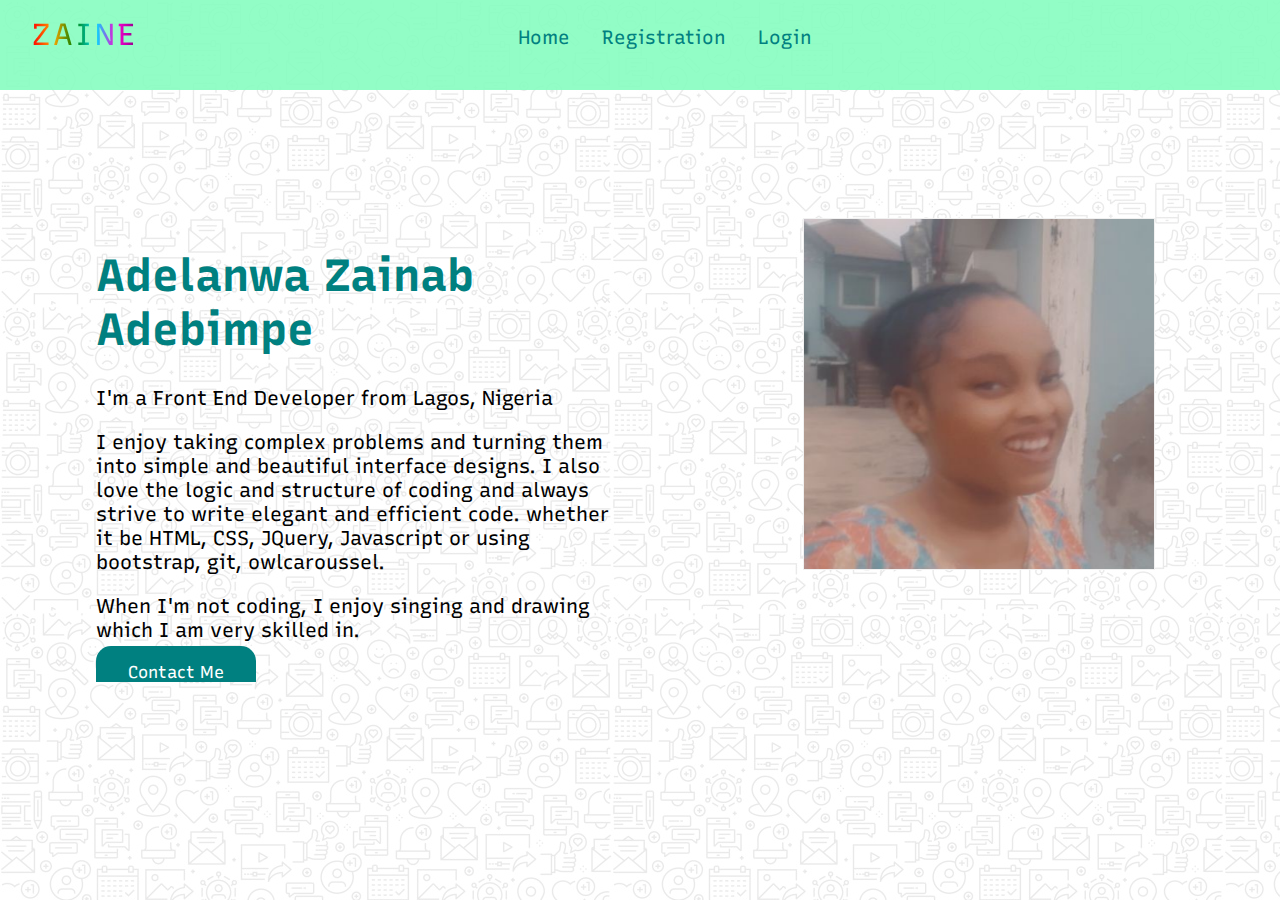
==== index.html @ dbdb07fa "changed website.html to index.html" ====
<!DOCTYPE html>
<html lang="en">
  <head>
    <meta charset="UTF-8" />
    <meta http-equiv="X-UA-Compatible" content="IE=edge" />
    <meta name="viewport" content="width=device-width, initial-scale=1.0" />
    <title>About Me</title>
    <link
      rel="stylesheet"
      href="https://cdnjs.cloudflare.com/ajax/libs/font-awesome/6.1.1/css/all.min.css"
      integrity="sha512-KfkfwYDsLkIlwQp6LFnl8zNdLGxu9YAA1QvwINks4PhcElQSvqcyVLLD9aMhXd13uQjoXtEKNosOWaZqXgel0g=="
      crossorigin="anonymous"
      referrerpolicy="no-referrer"
    />


    <link rel="stylesheet" href="./all css/website.css" />
  </head>
  <body>
    <nav class="nav">
      <div class="nav-menu flexbox">
        <div class="nav-brand">
          <a href="#" class="text-grey">Zaine</a>
        </div>

        <ul class="nav-items">
          <li class="nav-link"><a href="./website.html">Home</a></li>
          <li class="nav-link"><a href="./html files/registration.html">Registration</a></li>
          <li class="nav-link"><a href="./html files/login.html">Login</a></li>
        </ul>

        <div class="social">
          <a href="#"><i class="fa-brands fa-facebook-f"></i></a>
          <a href="#"><i class="fa-brands fa-instagram"></i></a>
          <a href="#"><i class="fa-brands fa-whatsapp"></i></a>
        </div>
      </div>
    </nav>

    <main class="main-side">
      <div class="main-content" style="width: 49%">
        <h1>Adelanwa Zainab Adebimpe</h1>
        <p>I'm a Front End Developer from Lagos, Nigeria</p>
        <p>
          I enjoy taking complex problems and turning them into simple and
          beautiful interface designs. I also love the logic and structure of
          coding and always strive to write elegant and efficient code. whether
          it be HTML, CSS, JQuery, Javascript or using bootstrap, git,
          owlcaroussel.
        </p>

        <p>
          When I'm not coding, I enjoy singing and drawing which I am very
          skilled in.
        </p>

       <a href="./html files/contact.html">Contact Me</a>
      </div>

      <div style="width: 35%" class="pic">
        <div class="flip-out">
          <div class="flip-out-inner">
            <div class="flip-out-front">
              <img
                src="./Images/20210808_174919.jpg"
                alt="Zaine"
                style="width: 350px; height: 350px"
              />
            </div>
            <div class="flip-out-back">
              <img
                src="./Images/Snapchat-410626152.jpg"
                alt="Zaine"
                style="width: 350px; height: 350px"
              />
            </div>
          </div>
        </div>
      </div>
    </main>

    <!-- <div id="wrapper" style="float: left">
      <div class="card">
        <div class="front"></div>
        <div class="back"></div>
      </div>
    </div>
    <p style="float: left; margin: 65px 0 0 10px">&larr; click me</p> -->

    <!-- <form id="form1">
      <div id="rotator">
        <img alt="" src="./Images/20210808_174919.jpg"/>
        <img alt="" src="./Images/Snapchat-410626152.jpg"/>
      </div>
    </form> -->

    <!----------------------Checking----------------------- -->

     <!-- <div style="width: 35%">
        <div class="flip-out" id="wrapper">
          <div class="flip-out-inner">
            <div class="flip-out-front">
              <img
                src="./Images/20210808_174919.jpg"
                alt="Zaine"
                style="width: 350px; height: 350px"
              />
            </div>
            <div class="flip-out-back">
              <img
                src="./Images/Snapchat-410626152.jpg"
                alt="Zaine"
                style="width: 350px; height: 350px"
              />
            </div>
          </div>
        </div>
      </div>
    

      <div class="coin"></div> -->
    <!----------------------Checking----------------------- -->

    <script src="./javascript file/website.js"></script>
  </body>
</html>
---- all css/website.css ----
@import url('https://fonts.googleapis.com/css2?family=Anton&family=Spline+Sans+Mono:wght@300;400;500&display=swap');
@import url('https://fonts.googleapis.com/css2?family=Recursive:wght@300;400;500;700&family=Spline+Sans+Mono:wght@300;400;500&display=swap');


html,
body {
    font-family: 'Recursive', sans-serif;
    margin: 0%;
    box-sizing: border-box;
    overflow-x: hidden;
    background: linear-gradient(rgb(255, 255, 255, 0.9), rgb(255, 255, 255, 0.9)), url("../Images/bacground4.jpg");
}

/*-------------------Global classes------------------------*/
a {
    text-decoration: none;
}

.flexbox{
    display: flex;
    flex-direction: row;
    flex-wrap: wrap;
}

/* .flexbox{
    display: flex;
} */

ul{
    list-style: none;
}

/*-------------------Global classes------------------------*/
.nav {
    background: white;
    padding: 0 2rem;
    height: 0rem;
    min-height: 10vh;
    overflow: hidden;
    transition: height 1s ease-in-out;
    background-color: rgba(134, 253, 192, 0.9);
}

.nav .nav-menu {
    justify-content: space-between;
}

.nav .nav-brand a {
    font-size: 1.9rem;
    padding: 1rem 0;
    display: block;
    letter-spacing: 0.2rem;
    -webkit-text-fill-color: transparent;
    background: linear-gradient(90deg, red, orange, green, #00ddff, #ff00d4, purple);
    -webkit-background-clip: text;
    text-transform: uppercase;
}

.nav .nav-items {
    display: flex;
    margin: 0;
}

.nav .nav-items .nav-link {
    padding: 1.6rem 1rem;
}

.nav .nav-items .nav-link a{
    color: white;
    font-size: 1.2rem;
}

.nav .nav-items .nav-link:hover {
    background-color: teal;
}

.nav .nav-items .nav-link:hover a {
    color: white !important;
}

.nav-link a {
    color: teal !important;
}

.nav .social {
    padding: 1.4rem 0;
}

.nav .social i {
    padding: 0 1rem;
    font-size: 1.4rem;
    color: teal;
}

.main-side{
    padding-top: 8rem;
    width: 85%;
    margin: auto;
    display: flex;
    justify-content: space-between;
    

}

.main-side h1{
    font-size: 45px;
    color: teal;
}

.main-side p{
    font-size: 20px;
}

.main-content a{
    padding: 1rem 2rem;
    border-radius: 15px;
    box-shadow: none;
    background-color: teal;
    border: rgb(8, 59, 59);
    
}

.main-content button:hover{
    border: 2px solid rgb(8, 59, 59);
}

.main-content a{
    color: white;
    font-size: 17px;
}

.main-content:hover a{
    color: teal;
}


/*--------------Picture-------------------------------*/
.flip-out {
    background-color: transparent;
    width: 350px;
    height: 350px;
    border: 1px solid #f1f1f1;
    perspective: 1000px;
}

.flip-out-inner {
    position: relative;
    width: 100%;
    height: 100%;
    transition: transform 4s;
    transform-style: preserve-3d;
    animation: animate 20s linear infinite;
    perspective: 800px;
}

@keyframes animate {
    0% {
        transform: rotateY(0deg);
    }

    100% {
        transform: rotateY(360deg);
    }
}

.flip-out-front,
.flip-out-back {
    position: absolute;
    width: 100%;
    height: 100%;
    -webkit-backface-visibility: hidden;
    backface-visibility: hidden;
}

.flip-out-front {
    background-color: #bbb;
    color: black;
}

.flip-out-back {
    background-color: #555;
    color: white;
    transform: rotateY(180deg);
}

/*------------x--------Picture----------x---------------*/

/*---------------------Contact Page-----------------------*/

.cover-head{
    height: 100vh;
    background: linear-gradient(90deg, rgb(19, 100, 252, 0.9), rgb(226, 51, 226, 0.9)),
    url("../Images/bacground4.jpg");
    background-size: cover;
    background-repeat: no-repeat;
    background-position: center;
    /* background: linear-gradient(90deg, rgb(19, 100, 252), rgb(226, 51, 226));    */
}

.container-cover{
    width: 70%;
    margin: 3% auto;
}

.cover{
    width: 100%;
    background-color: rgb(235, 232, 232);
    display: flex;
    border-radius: 20px;
    border: 1px solid rgb(18, 18, 219);
    box-shadow: 2px 2px 4px rgb(119, 118, 118);
}

.cover-text, .cover-style{
    width: 50%;
    height: 100%;
    padding: 1rem 3rem !important;

}

.cover-text h2{
    color: darkblue;
    font-size: 30px;
}

.cover-style i{
    font-size: 10rem;
    -webkit-text-fill-color: transparent;
    background: linear-gradient(180deg, #00ddff, #ff00d4, purple);
    -webkit-background-clip: text;
}

.cover-style{
    text-align: center;
    margin: auto 0;
    background-color: rgb(18, 18, 219);
}

input{
    padding: 0.9rem 0rem 0.9rem 2.5rem;
    margin-bottom: 0.5rem;
    border-radius: 20px;
    width: 75%;
}

textarea{
    padding: 0.5rem 1.2rem;
    margin-bottom: 0.5rem;
    border-radius: 20px;
    width: 75%;
}

.cover-text button{
    width: 75%;
    text-align: center;
    padding: 0.9rem 1rem;
    margin-bottom: 0.5rem;
    border-radius: 20px;
    background-color: rgb(18, 18, 219);
    color: white;
    border: none;
}
input, button, textarea{
    font-size: 14px;
    box-shadow: 4px 5px 8px #c7c5c5;
    border: none;
}

.hope{
    position: relative;
}

.hope i {
    position: absolute;
    color: grey;
    padding: 15px 0px 15px 15px;
}
/*-------------x--------Contact Page-----------x------------*/

/*----------------------Login page-----------------------*/


/*----------------------Login Page-----------------------*/

/*------------------Experiment-------------------------*/

/* #wrapper {
    perspective: 1000px;
    width: 100px;
    height: 150px;
}

#wrapper.flipped .card {
    transform: rotateY(180deg);
}

.card {
    width: 100%;
    height: 100%;
    position: relative;
    transition: transform 500ms;
    transform-style: preserve-3d;
}

.card .front,
.card .back {
    width: 100%;
    height: 100%;
    border-radius: 15px;
    position: absolute;
    top: 0;
    left: 0;
    backface-visibility: hidden;
}

.card .front {
    background-color: midnightblue;
    z-index: 1;
}

.card .back {
    background-color: firebrick;
    transform: rotateY(180deg);
} */
/*-------------x-------Experiment-------------x--------------*/


/*----------------Checking-------------------------*/



/* .coin{
    width: 200px;
    height: 200px;
    border-radius: 50%;
    background-color: red;
    animation: animate 10s linear infinite;
    perspective: 800px;
}

@keyframes animate{
    0%{
        transform: rotateY(0deg);
    }
    100%{
        transform: rotateY(360deg);
    }
} */
/*----------------Checking-------------------------*/

@media only screen and (max-width: 913px){
    .nav .nav-menu,
    .nav .nav-items, .cover, .main-side{
        flex-direction: column;
    }
  
    .main-content, .pic{
        width: 100% !important;
        margin-bottom: 3rem;
    }

    .flip-out, img{
        width: 100% !important;
    }

    .cover-style, .cover-text{
        padding: 0.8rem !important;
        width: 92.5%;
        border: none;
    }
    .cover-style{
        border-radius: 20px;
    }

}
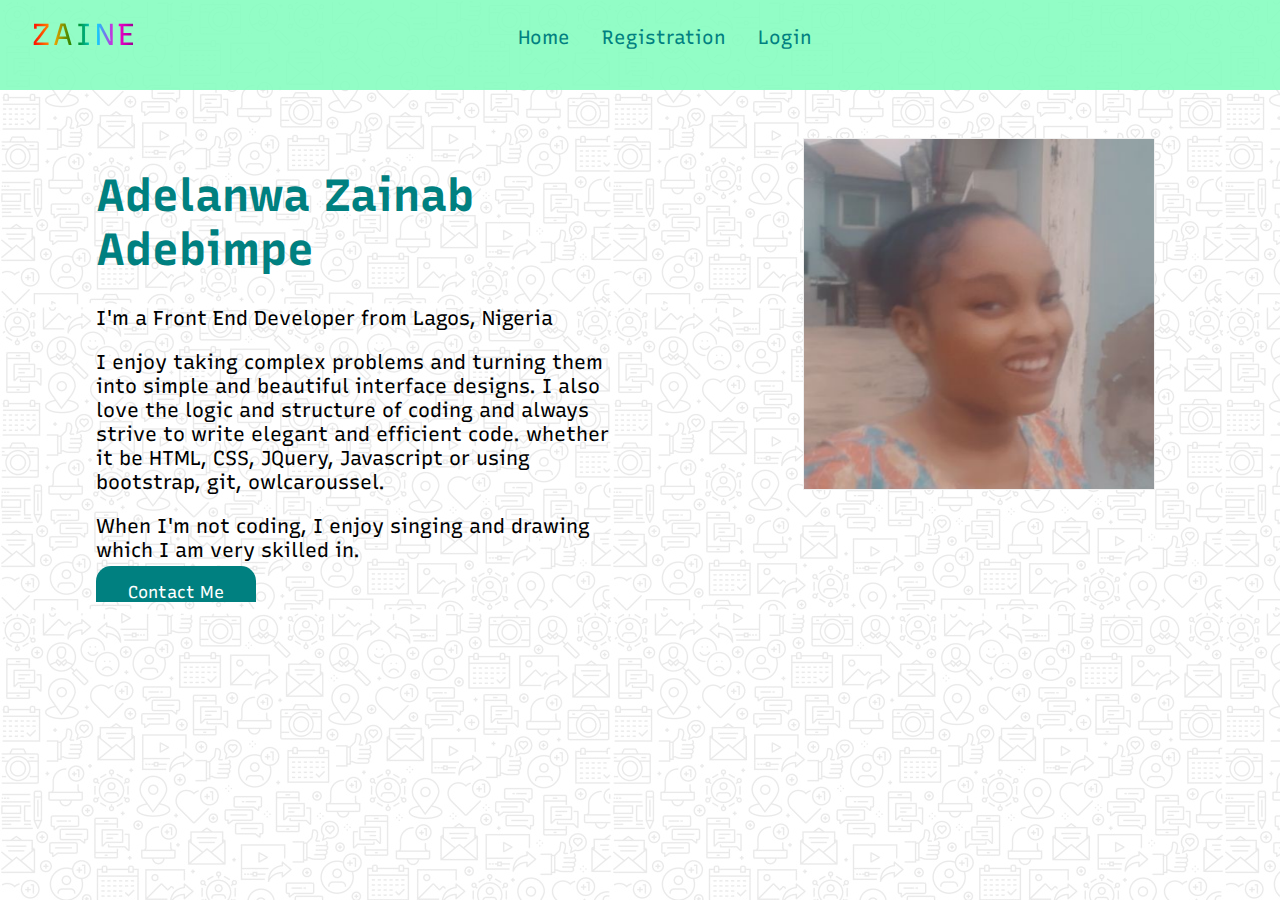
==== commit 62e684f5: "made some changes" ====
--- a/index.html
+++ b/index.html
@@ -20,11 +20,11 @@
     <nav class="nav">
       <div class="nav-menu flexbox">
         <div class="nav-brand">
-          <a href="#" class="text-grey">Zaine</a>
+          <a href="./index.html" class="text-grey">Zaine</a>
         </div>
 
         <ul class="nav-items">
-          <li class="nav-link"><a href="./website.html">Home</a></li>
+          <li class="nav-link"><a href="./index.html">Home</a></li>
           <li class="nav-link"><a href="./html files/registration.html">Registration</a></li>
           <li class="nav-link"><a href="./html files/login.html">Login</a></li>
         </ul>
--- a/all css/website.css
+++ b/all css/website.css
@@ -93,7 +93,7 @@
 }
 
 .main-side{
-    padding-top: 8rem;
+    padding-top: 3rem;
     width: 85%;
     margin: auto;
     display: flex;
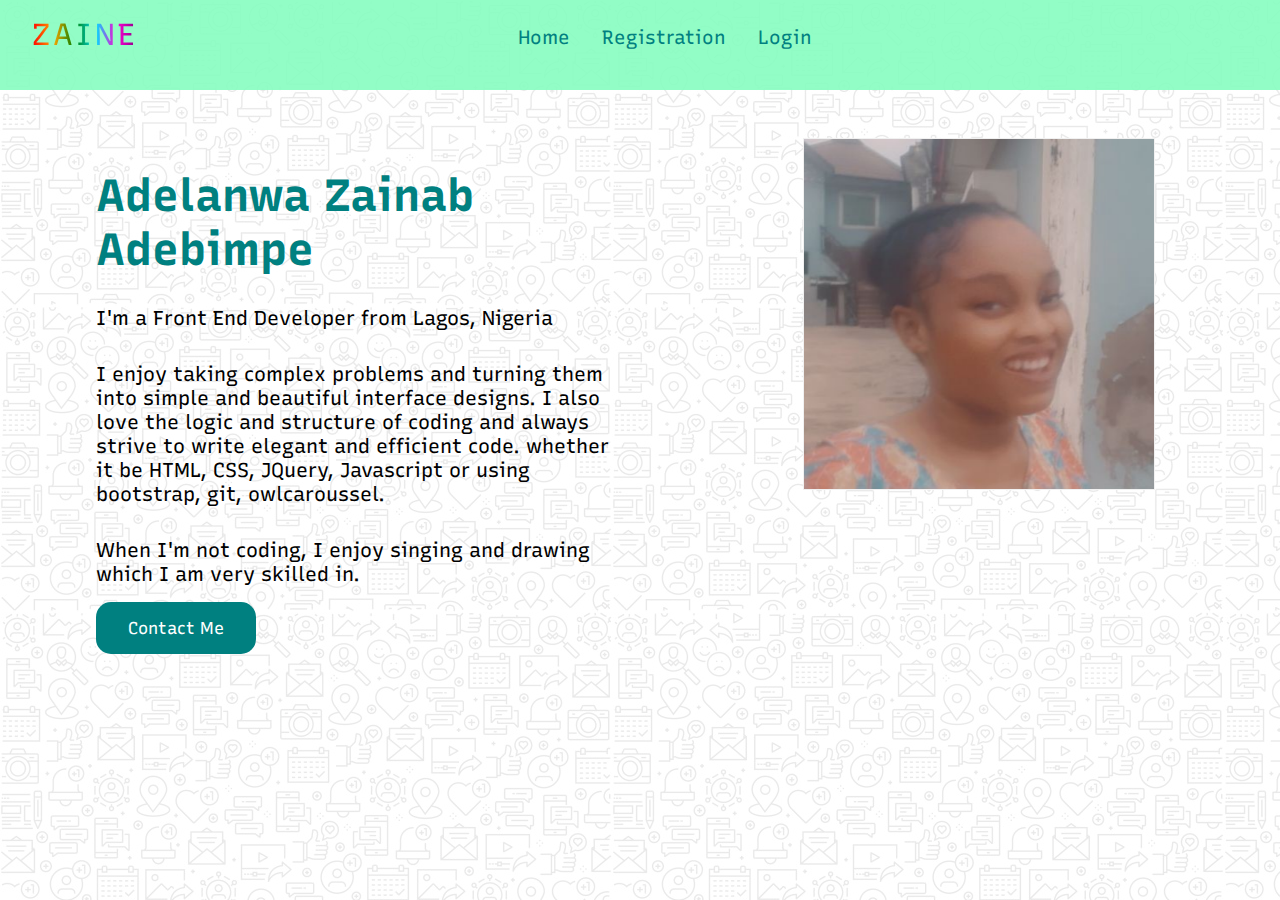
==== commit eccbbbdb: "made some changes" ====
--- a/index.html
+++ b/index.html
@@ -30,9 +30,9 @@
         </ul>
 
         <div class="social">
-          <a href="#"><i class="fa-brands fa-facebook-f"></i></a>
-          <a href="#"><i class="fa-brands fa-instagram"></i></a>
-          <a href="#"><i class="fa-brands fa-whatsapp"></i></a>
+          <a href="https://www.facebook.com/adelanwa.zainab.9"><i class="fa-brands fa-facebook-f"></i></a>
+          <a href="https://www.instagram.com/quinzee_5/"><i class="fa-brands fa-instagram"></i></a>
+          <a href="https://wa.me/qr/JD2BH5GAGKZIC1"><i class="fa-brands fa-whatsapp"></i></a>
         </div>
       </div>
     </nav>
--- a/all css/website.css
+++ b/all css/website.css
@@ -7,7 +7,6 @@
     font-family: 'Recursive', sans-serif;
     margin: 0%;
     box-sizing: border-box;
-    overflow-x: hidden;
     background: linear-gradient(rgb(255, 255, 255, 0.9), rgb(255, 255, 255, 0.9)), url("../Images/bacground4.jpg");
 }
 
@@ -93,7 +92,7 @@
 }
 
 .main-side{
-    padding-top: 3rem;
+    padding: 3rem 0;
     width: 85%;
     margin: auto;
     display: flex;
@@ -109,6 +108,7 @@
 
 .main-side p{
     font-size: 20px;
+    margin-bottom: 2rem;
 }
 
 .main-content a{
@@ -117,20 +117,15 @@
     box-shadow: none;
     background-color: teal;
     border: rgb(8, 59, 59);
-    
-}
-
-.main-content button:hover{
-    border: 2px solid rgb(8, 59, 59);
-}
-
-.main-content a{
     color: white;
     font-size: 17px;
-}
-
-.main-content:hover a{
+    
+}
+
+.main-content a:hover{
     color: teal;
+    border: 2px solid rgb(8, 59, 59);
+    background-color: white;
 }
 
 
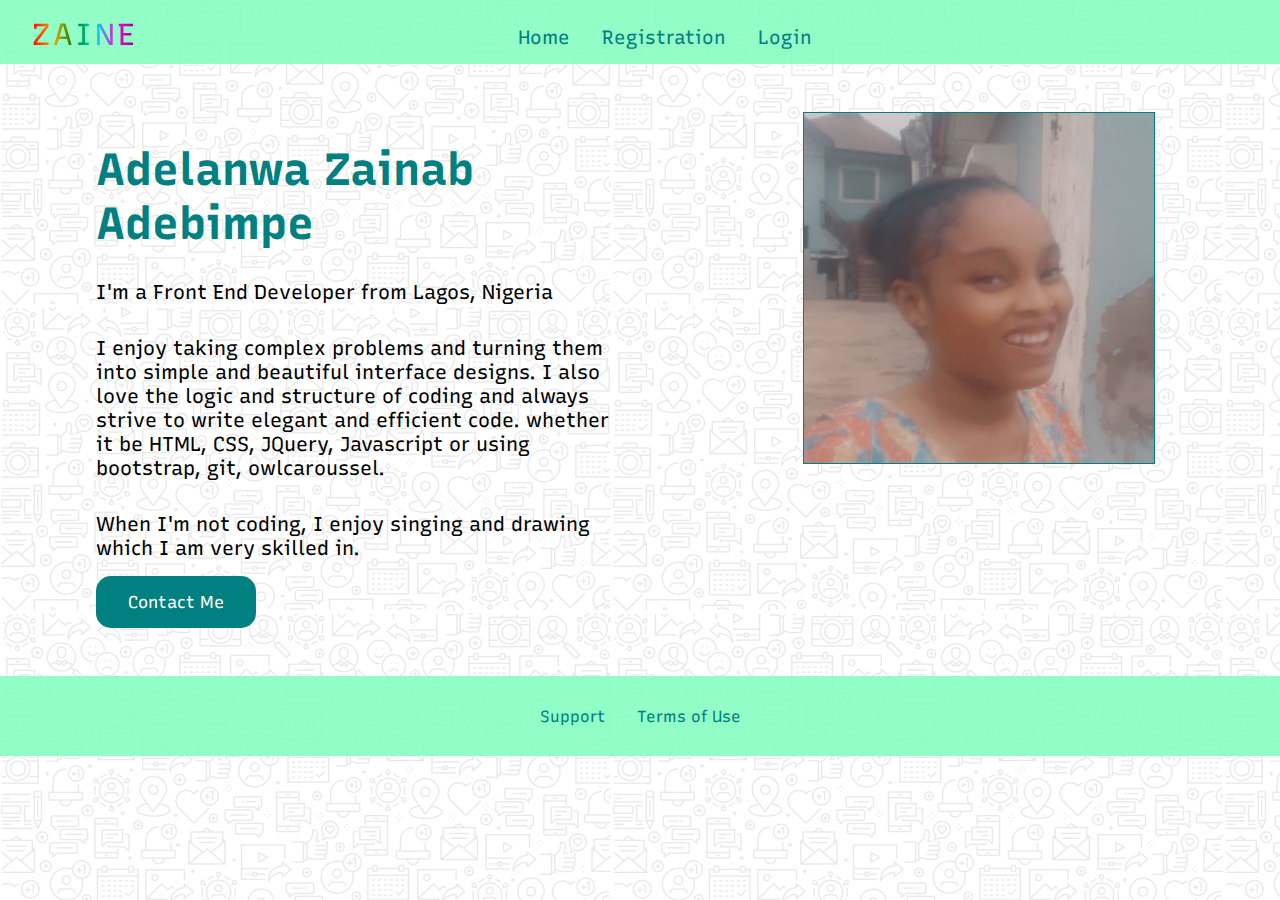
==== commit 9f686e65: "fixed all" ====
--- a/index.html
+++ b/index.html
@@ -13,7 +13,6 @@
       referrerpolicy="no-referrer"
     />
 
-
     <link rel="stylesheet" href="./all css/website.css" />
   </head>
   <body>
@@ -25,14 +24,28 @@
 
         <ul class="nav-items">
           <li class="nav-link"><a href="./index.html">Home</a></li>
-          <li class="nav-link"><a href="./html files/registration.html">Registration</a></li>
+          <li class="nav-link">
+            <a href="./html files/registration.html">Registration</a>
+          </li>
           <li class="nav-link"><a href="./html files/login.html">Login</a></li>
         </ul>
 
         <div class="social">
-          <a href="https://www.facebook.com/adelanwa.zainab.9"><i class="fa-brands fa-facebook-f"></i></a>
-          <a href="https://www.instagram.com/quinzee_5/"><i class="fa-brands fa-instagram"></i></a>
-          <a href="https://wa.me/qr/JD2BH5GAGKZIC1"><i class="fa-brands fa-whatsapp"></i></a>
+          <a href="https://www.facebook.com/adelanwa.zainab.9"
+            ><i class="fa-brands fa-facebook-f"></i
+          ></a>
+          <a href="https://www.instagram.com/quinzee_5/"
+            ><i class="fa-brands fa-instagram"></i
+          ></a>
+          <a href="https://wa.me/qr/JD2BH5GAGKZIC1"
+            ><i class="fa-brands fa-whatsapp"></i
+          ></a>
+        </div>
+      </div>
+
+      <div class="toggle-collapse">
+        <div class="toggle-icons">
+          <i class="fa-solid fa-bars"></i>
         </div>
       </div>
     </nav>
@@ -54,7 +67,7 @@
           skilled in.
         </p>
 
-       <a href="./html files/contact.html">Contact Me</a>
+        <a href="./html files/contact.html">Contact Me</a>
       </div>
 
       <div style="width: 35%" class="pic">
@@ -79,6 +92,13 @@
       </div>
     </main>
 
+   <footer>
+      <div class="support">
+        <a>Support</a>
+        <a>Terms of Use</a>
+      </div>
+    </footer>
+
     <!-- <div id="wrapper" style="float: left">
       <div class="card">
         <div class="front"></div>
@@ -96,7 +116,7 @@
 
     <!----------------------Checking----------------------- -->
 
-     <!-- <div style="width: 35%">
+    <!-- <div style="width: 35%">
         <div class="flip-out" id="wrapper">
           <div class="flip-out-inner">
             <div class="flip-out-front">
@@ -121,6 +141,8 @@
       <div class="coin"></div> -->
     <!----------------------Checking----------------------- -->
 
+    <script src="./javascript file/Jquery3.6.0.min.js"></script>
+
     <script src="./javascript file/website.js"></script>
   </body>
 </html>
--- a/all css/website.css
+++ b/all css/website.css
@@ -33,8 +33,7 @@
 .nav {
     background: white;
     padding: 0 2rem;
-    height: 0rem;
-    min-height: 10vh;
+    height: 4rem;
     overflow: hidden;
     transition: height 1s ease-in-out;
     background-color: rgba(134, 253, 192, 0.9);
@@ -134,7 +133,7 @@
     background-color: transparent;
     width: 350px;
     height: 350px;
-    border: 1px solid #f1f1f1;
+    border: 1px solid teal;
     perspective: 1000px;
 }
 
@@ -189,6 +188,7 @@
     background-size: cover;
     background-repeat: no-repeat;
     background-position: center;
+    padding: 0 0 2rem 0;
     /* background: linear-gradient(90deg, rgb(19, 100, 252), rgb(226, 51, 226));    */
 }
 
@@ -209,7 +209,7 @@
 .cover-text, .cover-style{
     width: 50%;
     height: 100%;
-    padding: 1rem 3rem !important;
+    padding: 1rem 1.5rem;
 
 }
 
@@ -218,7 +218,7 @@
     font-size: 30px;
 }
 
-.cover-style i{
+.cover-style i {
     font-size: 10rem;
     -webkit-text-fill-color: transparent;
     background: linear-gradient(180deg, #00ddff, #ff00d4, purple);
@@ -229,6 +229,7 @@
     text-align: center;
     margin: auto 0;
     background-color: rgb(18, 18, 219);
+    padding: 1rem 0 !important;
 }
 
 input{
@@ -343,11 +344,56 @@
 } */
 /*----------------Checking-------------------------*/
 
+.nav .toggle-collapse {
+    position: absolute;
+    top: 0;
+    width: 80%;
+    cursor: pointer;
+    display: none;
+}
+
+.nav .toggle-collapse .toggle-icons {
+    display: flex;
+    justify-content: flex-end;
+    padding: 1rem 0;
+
+}
+
+.nav .toggle-collapse .toggle-icons i {
+    font-size: 1.4rem;
+    border: 2px solid black;
+    padding: 0.2rem 0.5rem;
+}
+
+.collapse {
+    height: 25rem !important;
+}
+
+.support {
+    display: flex;
+    gap: 2rem;
+    align-items: center;
+    justify-content: center;
+    background: rgba(134, 253, 192, 0.9);
+    height: 5rem;
+    width: 100%;
+    margin-top: 1rem !important;
+}
+
+.support a {
+    color: Teal;
+    cursor: pointer;
+}
+
 @media only screen and (max-width: 913px){
     .nav .nav-menu,
     .nav .nav-items, .cover, .main-side{
         flex-direction: column;
     }
+
+   .nav .toggle-collapse {
+    display: initial;
+    }
   
     .main-content, .pic{
         width: 100% !important;
@@ -358,13 +404,28 @@
         width: 100% !important;
     }
 
+    .cover-head{
+        height: auto;
+    }
+
     .cover-style, .cover-text{
-        padding: 0.8rem !important;
-        width: 92.5%;
+        width: 100%;
         border: none;
     }
+
+    .cover-text{
+        padding: 0.5rem; 
+    }
+
     .cover-style{
         border-radius: 20px;
+        text-align: left;
+    }
+
+    .support {
+            flex-direction: column;
+            gap: 1rem;
+            height: 7rem;
     }
 
 }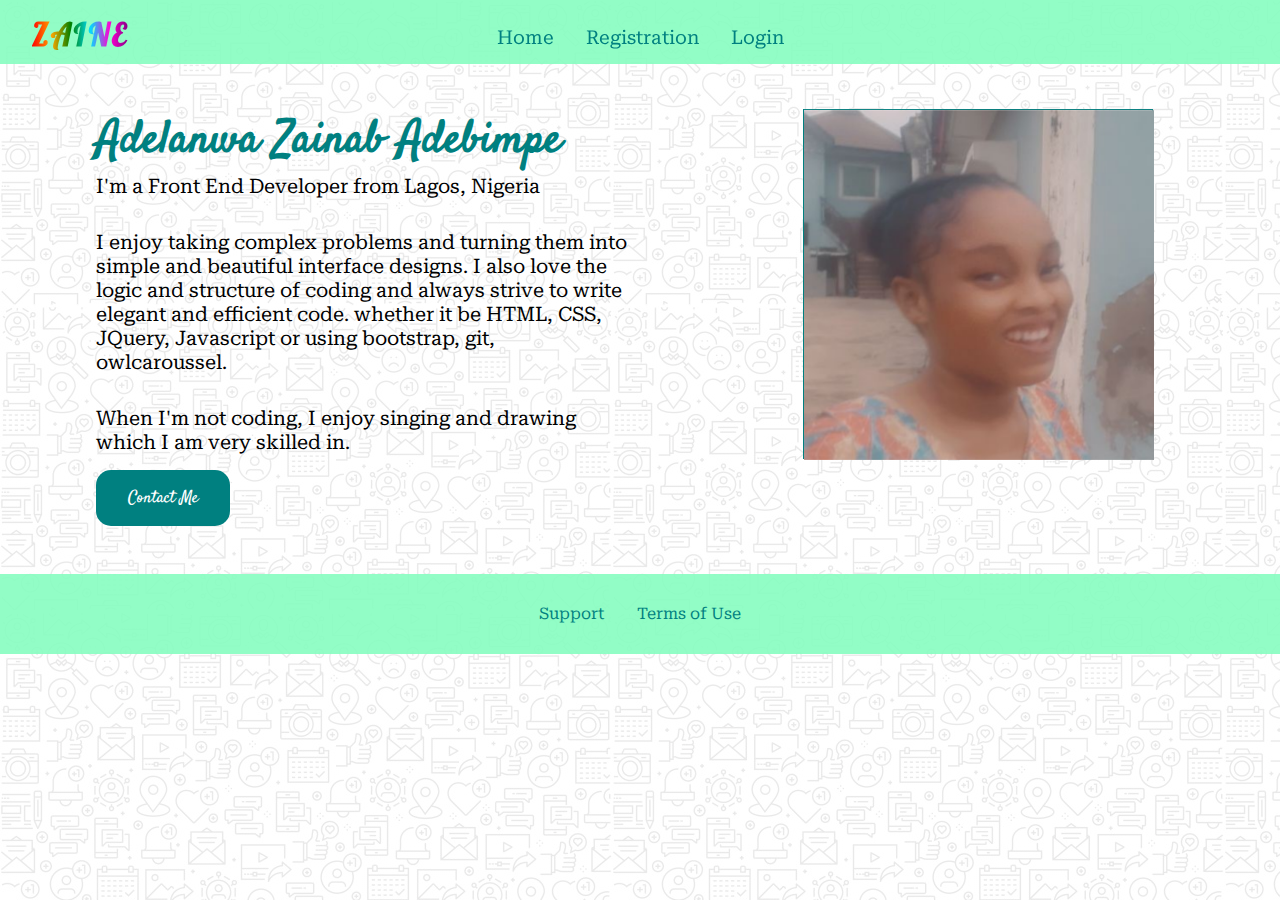
==== commit 5b532358: "made some changes" ====
--- a/index.html
+++ b/index.html
@@ -49,7 +49,7 @@
         </div>
       </div>
     </nav>
-
+ 
     <main class="main-side">
       <div class="main-content" style="width: 49%">
         <h1>Adelanwa Zainab Adebimpe</h1>
--- a/all css/website.css
+++ b/all css/website.css
@@ -1,13 +1,17 @@
-@import url('https://fonts.googleapis.com/css2?family=Anton&family=Spline+Sans+Mono:wght@300;400;500&display=swap');
-@import url('https://fonts.googleapis.com/css2?family=Recursive:wght@300;400;500;700&family=Spline+Sans+Mono:wght@300;400;500&display=swap');
-
-
+@import url('https://fonts.googleapis.com/css2?family=Dancing+Script:wght@400;500;600;700&family=Lobster&family=Pacifico&family=Recursive:wght@300;400;500;700&family=Roboto+Serif:ital,opsz,wght@0,8..144,100;0,8..144,300;0,8..144,500;0,8..144,600;0,8..144,700;0,8..144,800;0,8..144,900;1,8..144,100;1,8..144,200;1,8..144,500;1,8..144,900&family=Satisfy&family=Spline+Sans+Mono:wght@300;400;500;700&display=swap');
+
+*{
+    margin: 0;
+    padding: 0;
+    box-sizing: border-box;
+}
 html,
 body {
-    font-family: 'Recursive', sans-serif;
+    font-family: 'Roboto Serif', serif;
     margin: 0%;
     box-sizing: border-box;
     background: linear-gradient(rgb(255, 255, 255, 0.9), rgb(255, 255, 255, 0.9)), url("../Images/bacground4.jpg");
+    height: 100vh;
 }
 
 /*-------------------Global classes------------------------*/
@@ -31,12 +35,13 @@
 
 /*-------------------Global classes------------------------*/
 .nav {
-    background: white;
     padding: 0 2rem;
     height: 4rem;
     overflow: hidden;
     transition: height 1s ease-in-out;
     background-color: rgba(134, 253, 192, 0.9);
+    position: fixed;
+    width: 100%;
 }
 
 .nav .nav-menu {
@@ -52,6 +57,8 @@
     background: linear-gradient(90deg, red, orange, green, #00ddff, #ff00d4, purple);
     -webkit-background-clip: text;
     text-transform: uppercase;
+    font-family: 'Lobster', cursive;
+    font-weight: 700;
 }
 
 .nav .nav-items {
@@ -91,7 +98,7 @@
 }
 
 .main-side{
-    padding: 3rem 0;
+    padding: 6.8rem 0 3rem 0;
     width: 85%;
     margin: auto;
     display: flex;
@@ -103,6 +110,8 @@
 .main-side h1{
     font-size: 45px;
     color: teal;
+    font-family: 'Satisfy', cursive;
+    font-weight: 700;
 }
 
 .main-side p{
@@ -118,6 +127,8 @@
     border: rgb(8, 59, 59);
     color: white;
     font-size: 17px;
+    font-family: 'Satisfy', cursive;
+    font-weight: 500;
     
 }
 
@@ -182,19 +193,19 @@
 /*---------------------Contact Page-----------------------*/
 
 .cover-head{
-    height: 100vh;
     background: linear-gradient(90deg, rgb(19, 100, 252, 0.9), rgb(226, 51, 226, 0.9)),
     url("../Images/bacground4.jpg");
     background-size: cover;
     background-repeat: no-repeat;
     background-position: center;
-    padding: 0 0 2rem 0;
+    font-family: 'Roboto Serif', serif;
     /* background: linear-gradient(90deg, rgb(19, 100, 252), rgb(226, 51, 226));    */
 }
 
 .container-cover{
     width: 70%;
-    margin: 3% auto;
+    margin: 0 auto;
+    padding: 5rem 0 0.5rem 0;
 }
 
 .cover{
@@ -207,15 +218,14 @@
 }
 
 .cover-text, .cover-style{
-    width: 50%;
+    width: 100%;
     height: 100%;
-    padding: 1rem 1.5rem;
-
 }
 
 .cover-text h2{
     color: darkblue;
     font-size: 30px;
+    margin-bottom: 1rem;
 }
 
 .cover-style i {
@@ -232,22 +242,30 @@
     padding: 1rem 0 !important;
 }
 
+.cover-text{
+    padding: 1rem 3rem;
+}
+
 input{
     padding: 0.9rem 0rem 0.9rem 2.5rem;
     margin-bottom: 0.5rem;
     border-radius: 20px;
-    width: 75%;
+    width: 100%;
 }
 
 textarea{
     padding: 0.5rem 1.2rem;
     margin-bottom: 0.5rem;
     border-radius: 20px;
-    width: 75%;
+    width: 100%;
+}
+
+form{
+    width: 100%;
 }
 
 .cover-text button{
-    width: 75%;
+    width: 100%;
     text-align: center;
     padding: 0.9rem 1rem;
     margin-bottom: 0.5rem;
@@ -347,7 +365,7 @@
 .nav .toggle-collapse {
     position: absolute;
     top: 0;
-    width: 80%;
+    right: 29px;
     cursor: pointer;
     display: none;
 }
@@ -414,12 +432,11 @@
     }
 
     .cover-text{
-        padding: 0.5rem; 
+        padding: 2rem; 
     }
 
     .cover-style{
         border-radius: 20px;
-        text-align: left;
     }
 
     .support {
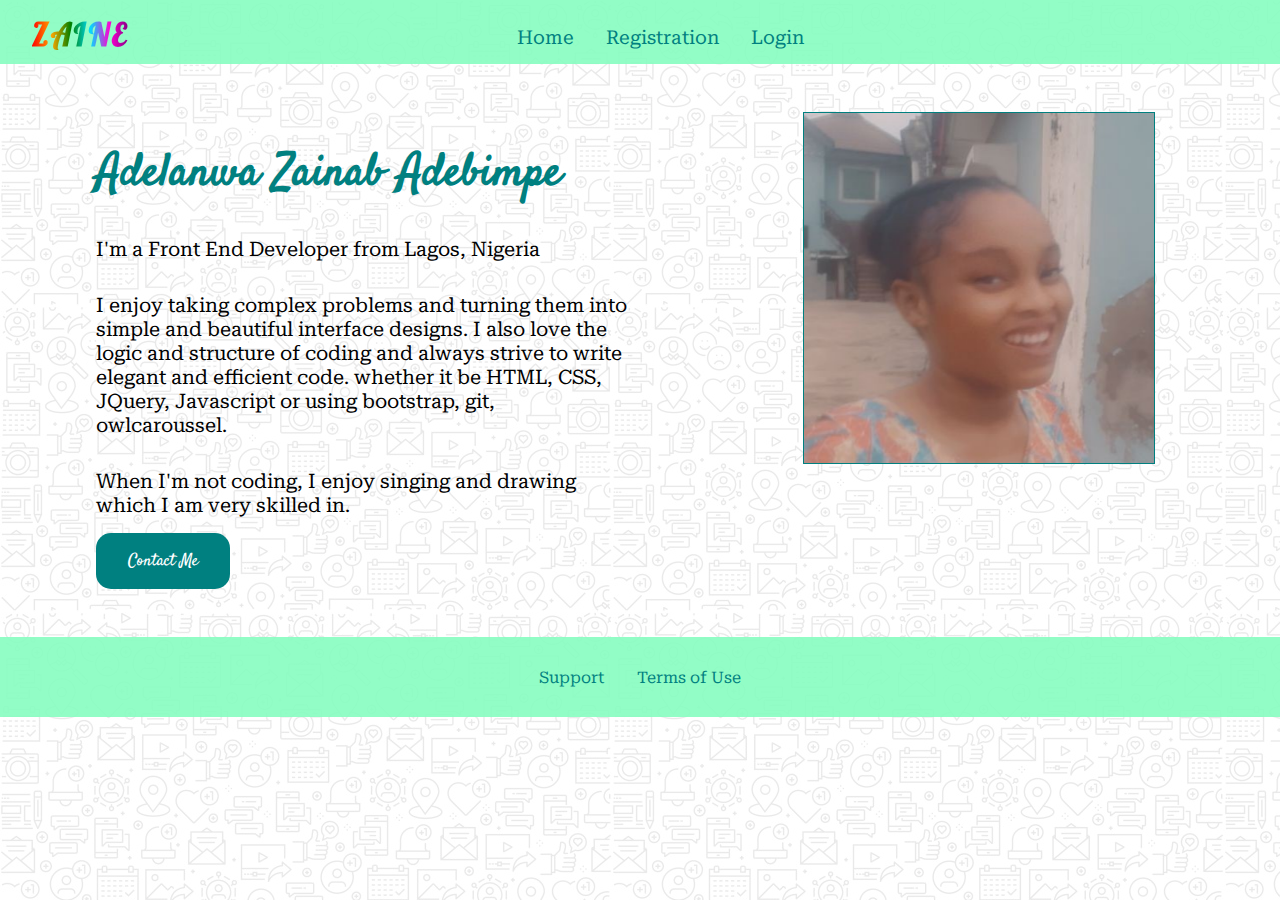
==== commit 5d68f2bd: "added things" ====
--- a/index.html
+++ b/index.html
@@ -49,7 +49,7 @@
         </div>
       </div>
     </nav>
- 
+
     <main class="main-side">
       <div class="main-content" style="width: 49%">
         <h1>Adelanwa Zainab Adebimpe</h1>
--- a/all css/website.css
+++ b/all css/website.css
@@ -1,17 +1,12 @@
 @import url('https://fonts.googleapis.com/css2?family=Dancing+Script:wght@400;500;600;700&family=Lobster&family=Pacifico&family=Recursive:wght@300;400;500;700&family=Roboto+Serif:ital,opsz,wght@0,8..144,100;0,8..144,300;0,8..144,500;0,8..144,600;0,8..144,700;0,8..144,800;0,8..144,900;1,8..144,100;1,8..144,200;1,8..144,500;1,8..144,900&family=Satisfy&family=Spline+Sans+Mono:wght@300;400;500;700&display=swap');
 
-*{
-    margin: 0;
-    padding: 0;
-    box-sizing: border-box;
-}
+
 html,
 body {
     font-family: 'Roboto Serif', serif;
     margin: 0%;
     box-sizing: border-box;
     background: linear-gradient(rgb(255, 255, 255, 0.9), rgb(255, 255, 255, 0.9)), url("../Images/bacground4.jpg");
-    height: 100vh;
 }
 
 /*-------------------Global classes------------------------*/
@@ -35,13 +30,12 @@
 
 /*-------------------Global classes------------------------*/
 .nav {
+    background: white;
     padding: 0 2rem;
     height: 4rem;
     overflow: hidden;
     transition: height 1s ease-in-out;
     background-color: rgba(134, 253, 192, 0.9);
-    position: fixed;
-    width: 100%;
 }
 
 .nav .nav-menu {
@@ -98,7 +92,7 @@
 }
 
 .main-side{
-    padding: 6.8rem 0 3rem 0;
+    padding: 3rem 0;
     width: 85%;
     margin: auto;
     display: flex;
@@ -193,19 +187,20 @@
 /*---------------------Contact Page-----------------------*/
 
 .cover-head{
+    height: 100vh;
     background: linear-gradient(90deg, rgb(19, 100, 252, 0.9), rgb(226, 51, 226, 0.9)),
     url("../Images/bacground4.jpg");
     background-size: cover;
     background-repeat: no-repeat;
     background-position: center;
+    padding: 0 0 2rem 0;
     font-family: 'Roboto Serif', serif;
     /* background: linear-gradient(90deg, rgb(19, 100, 252), rgb(226, 51, 226));    */
 }
 
 .container-cover{
     width: 70%;
-    margin: 0 auto;
-    padding: 5rem 0 0.5rem 0;
+    margin: 3% auto;
 }
 
 .cover{
@@ -218,14 +213,15 @@
 }
 
 .cover-text, .cover-style{
-    width: 100%;
+    width: 50%;
     height: 100%;
+    padding: 1rem 1.5rem;
+
 }
 
 .cover-text h2{
     color: darkblue;
     font-size: 30px;
-    margin-bottom: 1rem;
 }
 
 .cover-style i {
@@ -242,30 +238,22 @@
     padding: 1rem 0 !important;
 }
 
-.cover-text{
-    padding: 1rem 3rem;
-}
-
 input{
     padding: 0.9rem 0rem 0.9rem 2.5rem;
     margin-bottom: 0.5rem;
     border-radius: 20px;
-    width: 100%;
+    width: 75%;
 }
 
 textarea{
     padding: 0.5rem 1.2rem;
     margin-bottom: 0.5rem;
     border-radius: 20px;
-    width: 100%;
-}
-
-form{
-    width: 100%;
+    width: 75%;
 }
 
 .cover-text button{
-    width: 100%;
+    width: 75%;
     text-align: center;
     padding: 0.9rem 1rem;
     margin-bottom: 0.5rem;
@@ -365,7 +353,7 @@
 .nav .toggle-collapse {
     position: absolute;
     top: 0;
-    right: 29px;
+    width: 80%;
     cursor: pointer;
     display: none;
 }
@@ -432,11 +420,12 @@
     }
 
     .cover-text{
-        padding: 2rem; 
+        padding: 0.5rem; 
     }
 
     .cover-style{
         border-radius: 20px;
+        text-align: left;
     }
 
     .support {
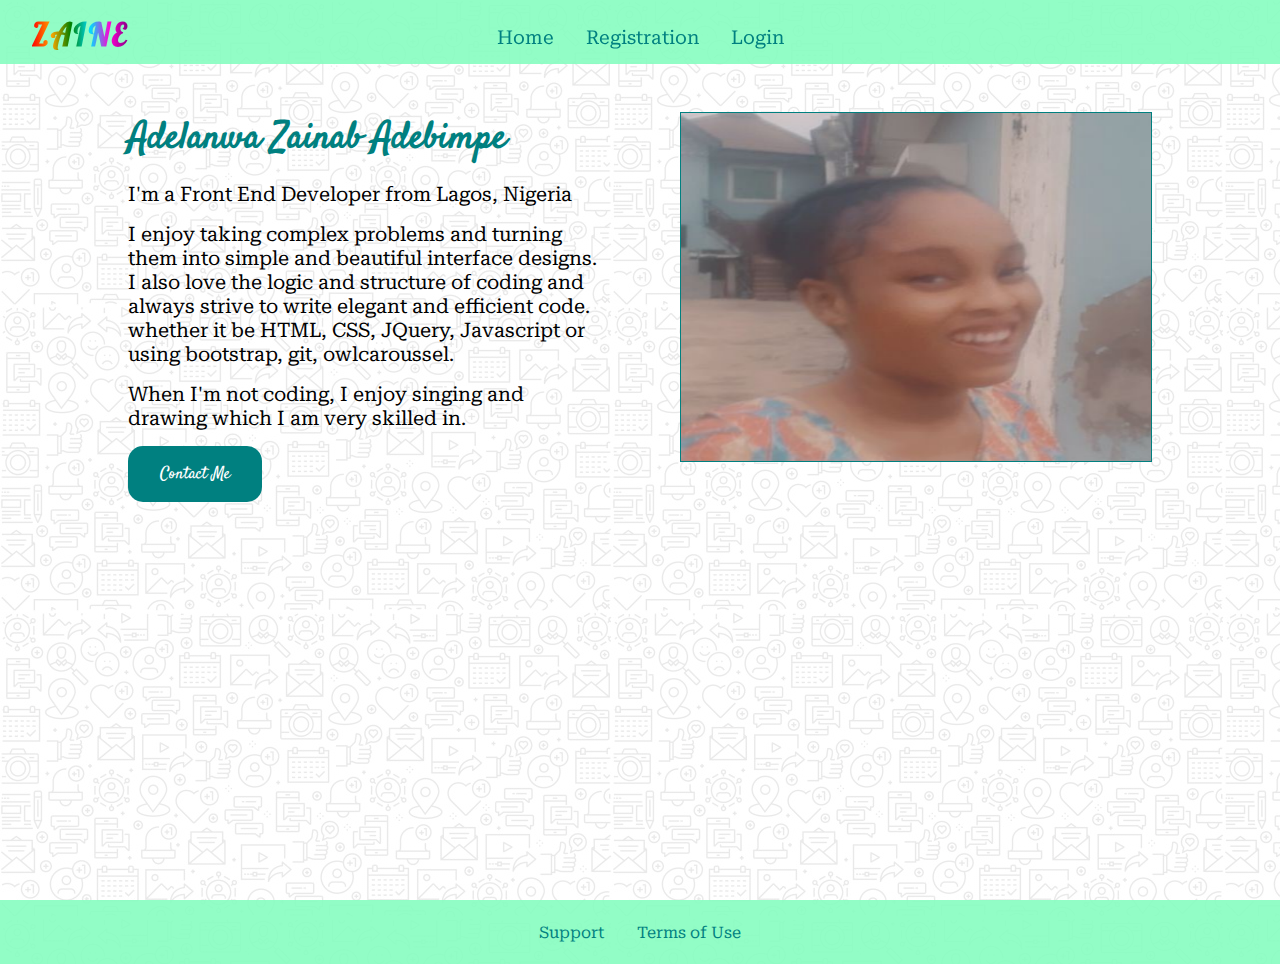
==== commit 47d291ec: "changed somethings" ====
--- a/index.html
+++ b/index.html
@@ -4,7 +4,7 @@
     <meta charset="UTF-8" />
     <meta http-equiv="X-UA-Compatible" content="IE=edge" />
     <meta name="viewport" content="width=device-width, initial-scale=1.0" />
-    <title>About Me</title>
+    <title>Home</title>
     <link
       rel="stylesheet"
       href="https://cdnjs.cloudflare.com/ajax/libs/font-awesome/6.1.1/css/all.min.css"
@@ -13,7 +13,8 @@
       referrerpolicy="no-referrer"
     />
 
-    <link rel="stylesheet" href="./all css/website.css" />
+    <link rel="stylesheet" href="./css/style.css">
+
   </head>
   <body>
     <nav class="nav">
@@ -25,9 +26,9 @@
         <ul class="nav-items">
           <li class="nav-link"><a href="./index.html">Home</a></li>
           <li class="nav-link">
-            <a href="./html files/registration.html">Registration</a>
+            <a href="./html/registration.html">Registration</a>
           </li>
-          <li class="nav-link"><a href="./html files/login.html">Login</a></li>
+          <li class="nav-link"><a href="./html/login.html">Login</a></li>
         </ul>
 
         <div class="social">
@@ -50,99 +51,59 @@
       </div>
     </nav>
 
-    <main class="main-side">
-      <div class="main-content" style="width: 49%">
-        <h1>Adelanwa Zainab Adebimpe</h1>
-        <p>I'm a Front End Developer from Lagos, Nigeria</p>
-        <p>
-          I enjoy taking complex problems and turning them into simple and
-          beautiful interface designs. I also love the logic and structure of
-          coding and always strive to write elegant and efficient code. whether
-          it be HTML, CSS, JQuery, Javascript or using bootstrap, git,
-          owlcaroussel.
-        </p>
+    <main>
+      <div class="container">
+        <div class="content">
+          <h1>Adelanwa Zainab Adebimpe</h1>
+          <p>I'm a Front End Developer from Lagos, Nigeria</p>
+          <p>
+            I enjoy taking complex problems and turning them into simple and
+            beautiful interface designs. I also love the logic and structure of
+            coding and always strive to write elegant and efficient code.
+            whether it be HTML, CSS, JQuery, Javascript or using bootstrap, git,
+            owlcaroussel.
+          </p>
 
-        <p>
-          When I'm not coding, I enjoy singing and drawing which I am very
-          skilled in.
-        </p>
+          <p style="margin-bottom: 2rem !important;">
+            When I'm not coding, I enjoy singing and drawing which I am very
+            skilled in.
+          </p>
 
-        <a href="./html files/contact.html">Contact Me</a>
-      </div>
+          <a href="./html/contact.html">Contact Me</a>
+        </div>
 
-      <div style="width: 35%" class="pic">
-        <div class="flip-out">
-          <div class="flip-out-inner">
-            <div class="flip-out-front">
-              <img
-                src="./Images/20210808_174919.jpg"
-                alt="Zaine"
-                style="width: 350px; height: 350px"
-              />
-            </div>
-            <div class="flip-out-back">
-              <img
-                src="./Images/Snapchat-410626152.jpg"
-                alt="Zaine"
-                style="width: 350px; height: 350px"
-              />
+        <div class="content spin">
+          <div class="flip-out">
+            <div class="flip-out-inner">
+              <div class="flip-out-front">
+                <img
+                  src="./Images/20210808_174919.jpg"
+                  alt="Zaine"
+                  style="width: 100%; height: 100%"
+                />
+              </div>
+              <div class="flip-out-back">
+                <img
+                  src="./Images/Snapchat-410626152.jpg"
+                  alt="Zaine"
+                  style="width: 100%; height: 100%"
+                />
+              </div>
             </div>
           </div>
         </div>
       </div>
     </main>
 
-   <footer>
+    <footer>
       <div class="support">
         <a>Support</a>
         <a>Terms of Use</a>
       </div>
     </footer>
+    
+    <script src="./javascript/Jquery3.6.0.min.js"></script>
 
-    <!-- <div id="wrapper" style="float: left">
-      <div class="card">
-        <div class="front"></div>
-        <div class="back"></div>
-      </div>
-    </div>
-    <p style="float: left; margin: 65px 0 0 10px">&larr; click me</p> -->
-
-    <!-- <form id="form1">
-      <div id="rotator">
-        <img alt="" src="./Images/20210808_174919.jpg"/>
-        <img alt="" src="./Images/Snapchat-410626152.jpg"/>
-      </div>
-    </form> -->
-
-    <!----------------------Checking----------------------- -->
-
-    <!-- <div style="width: 35%">
-        <div class="flip-out" id="wrapper">
-          <div class="flip-out-inner">
-            <div class="flip-out-front">
-              <img
-                src="./Images/20210808_174919.jpg"
-                alt="Zaine"
-                style="width: 350px; height: 350px"
-              />
-            </div>
-            <div class="flip-out-back">
-              <img
-                src="./Images/Snapchat-410626152.jpg"
-                alt="Zaine"
-                style="width: 350px; height: 350px"
-              />
-            </div>
-          </div>
-        </div>
-      </div>
-    
-
-      <div class="coin"></div> -->
-    <!----------------------Checking----------------------- -->
-
-    <script src="./javascript file/Jquery3.6.0.min.js"></script>
-
-    <script src="./javascript file/website.js"></script>
+    <script src="./javascript/website.js"></script>
   </body>
 </html>
--- a/css/style.css
+++ b/css/style.css
@@ -0,0 +1,390 @@
+@import url('https://fonts.googleapis.com/css2?family=Dancing+Script:wght@400;500;600;700&family=Lobster&family=Pacifico&family=Recursive:wght@300;400;500;700&family=Roboto+Serif:ital,opsz,wght@0,8..144,100;0,8..144,300;0,8..144,500;0,8..144,600;0,8..144,700;0,8..144,800;0,8..144,900;1,8..144,100;1,8..144,200;1,8..144,500;1,8..144,900&family=Satisfy&family=Spline+Sans+Mono:wght@300;400;500;700&display=swap');
+
+*{
+    padding: 0;
+    margin: 0;
+    box-sizing: border-box;
+}
+
+body{
+    width: 100%;
+    height: auto;
+    font-family: 'Roboto Serif', serif;
+    margin: 0;
+    background: linear-gradient(rgb(255, 255, 255, 0.9), rgb(255, 255, 255, 0.9)), url("../Images/bacground4.jpg");
+}
+
+a {
+    text-decoration: none;
+}
+
+ul {
+    list-style: none;
+}
+
+.flexbox {
+    display: flex;
+    flex-direction: row;
+    flex-wrap: wrap;
+}
+
+
+/*-------------------Nav classes------------------------*/
+.nav {
+    padding: 0 2rem;
+    height: 4rem;
+    overflow: hidden;
+    transition: height 1s ease-in-out;
+    background-color: rgba(134, 253, 192, 0.9);
+    position: fixed;
+    width: 100%;
+    z-index: 1;
+}
+
+.nav .nav-menu {
+    justify-content: space-between;
+}
+
+.nav .nav-brand a {
+    font-size: 1.9rem;
+    padding: 1rem 0;
+    display: block;
+    letter-spacing: 0.2rem;
+    -webkit-text-fill-color: transparent;
+    background: linear-gradient(90deg, red, orange, green, #00ddff, #ff00d4, purple);
+    -webkit-background-clip: text;
+    text-transform: uppercase;
+    font-family: 'Lobster', cursive;
+    font-weight: 700;
+}
+
+.nav .nav-items {
+    display: flex;
+    margin: 0;
+}
+
+.nav .nav-items .nav-link {
+    padding: 1.6rem 1rem;
+}
+
+.nav .nav-items .nav-link a {
+    color: white;
+    font-size: 1.2rem;
+}
+
+.nav .nav-items .nav-link:hover {
+    background-color: teal;
+}
+
+.nav .nav-items .nav-link:hover a {
+    color: white !important;
+}
+
+.nav-link a {
+    color: teal !important;
+}
+
+.nav .social {
+    padding: 1.4rem 0;
+}
+
+.nav .social i {
+    padding: 0 1rem;
+    font-size: 1.4rem;
+    color: teal;
+}
+
+/* -------------------------- Nav closes--------------------- */
+
+/* .upper-container{
+    height: 100%;
+} */
+
+.container{
+    width: 80%;
+    height: 100vh;
+    padding: 7rem 0;
+    margin: 0 auto;
+    display: flex;
+    gap: 5rem;
+}
+
+.content{
+    width: 100%;
+    height: 100%;
+
+}
+
+.content h1 {
+    color: teal;
+    font-family: 'Satisfy', cursive;
+    font-weight: 700;
+    margin-bottom: 1rem;
+    font-size: 37px;
+}
+
+.content p {
+    font-size: 20px;
+    margin-bottom: 1rem;
+}
+
+.content a {
+    padding: 1rem 2rem;
+    border-radius: 15px;
+    box-shadow: none;
+    background-color: teal;
+    color: white;
+    font-size: 17px;
+    font-family: 'Satisfy', cursive;
+    font-weight: 500;
+}
+
+.content a:hover {
+    color: teal;
+    border: 2px solid rgb(8, 59, 59);
+    background-color: white;
+}
+
+.spin{
+    height: 350px;
+}
+
+/*--------------Picture-------------------------------*/
+.flip-out {
+    background-color: transparent;
+    width: 100%;
+    height: 100%;
+    border: 1px solid teal;
+    perspective: 1000px;
+}
+
+.flip-out-inner {
+    position: relative;
+    width: 100%;
+    height: 100%;
+    transition: transform 4s;
+    transform-style: preserve-3d;
+    animation: animate 20s linear infinite;
+    perspective: 800px;
+}
+
+@keyframes animate {
+    0% {
+        transform: rotateY(0deg);
+    }
+
+    100% {
+        transform: rotateY(360deg);
+    }
+}
+
+.flip-out-front,
+.flip-out-back {
+    position: absolute;
+    width: 100%;
+    height: 100%;
+    -webkit-backface-visibility: hidden;
+    backface-visibility: hidden;
+}
+
+.flip-out-front {
+    background-color: #bbb;
+    color: black;
+}
+
+.flip-out-back {
+    background-color: #555;
+    color: white;
+    transform: rotateY(180deg);
+}
+
+/*------------x--------Picture----------x---------------*/
+
+
+/* ------------------- Contact Page --------------------*/
+
+.cover-body{
+    background: linear-gradient(90deg, rgb(19, 100, 252, 0.9), rgb(226, 51, 226, 0.9)),
+        url("../Images/bacground4.jpg");
+    background-size: cover;
+    background-repeat: no-repeat;
+    background-position: center;
+    font-family: 'Roboto Serif', serif;
+    height: auto;
+    /* background: linear-gradient(90deg, rgb(19, 100, 252), rgb(226, 51, 226));    */
+}
+
+.container-cover{
+    width: 70%;
+    height: 100vh;
+    padding: 7rem 0 3rem 0;
+    margin: 0 auto;
+}
+
+.cover{
+    display: flex;
+    background-color: rgb(235, 232, 232);
+    border-radius: 20px;
+    border: 1px solid rgb(18, 18, 219);
+    box-shadow: 2px 2px 4px rgb(119, 118, 118);
+}
+
+.cover-style, .cover-text{
+    width: 100%;
+    height: 100%;
+}
+
+form{
+    width: 100%;
+}
+
+.cover-text h2 {
+    color: darkblue;
+    font-size: 30px;
+    margin-bottom: 1rem;
+}
+
+.cover-style i {
+    font-size: 10rem;
+    -webkit-text-fill-color: transparent;
+    background: linear-gradient(180deg, #00ddff, #ff00d4, purple);
+    -webkit-background-clip: text;
+}
+
+.cover-style {
+    text-align: center;
+    margin: auto 0;
+    background-color: rgb(18, 18, 219);
+    padding: 1rem 0 !important;
+}
+
+.cover-text {
+    padding: 1rem 3rem;
+}
+
+input {
+    padding: 0.9rem 0rem 0.9rem 2.5rem;
+    margin-bottom: 0.7rem;
+    border-radius: 20px;
+    width: 100%;
+}
+
+textarea {
+    padding: 0.5rem 1.2rem;
+    margin-bottom: 0.9rem;
+    border-radius: 20px;
+    width: 100%;
+}
+
+.cover-text button {
+    width: 100%;
+    text-align: center;
+    padding: 0.9rem 1rem;
+    margin-bottom: 0.5rem;
+    border-radius: 20px;
+    background-color: rgb(18, 18, 219);
+    color: white;
+    border: none;
+}
+
+input,
+button,
+textarea {
+    font-size: 14px;
+    box-shadow: 4px 5px 8px #c7c5c5;
+    border: none;
+}
+
+.hope {
+    position: relative;
+}
+
+.hope i {
+    position: absolute;
+    color: grey;
+    padding: 15px 0px 15px 15px;
+}
+
+
+/* ---------x---------Contact Page Closes------x---------- */
+
+/* ----------------------Toggle----------------------*/
+
+.nav .toggle-collapse {
+    position: absolute;
+    top: 0;
+    right: 29px;
+    cursor: pointer;
+    display: none;
+}
+
+.nav .toggle-collapse .toggle-icons {
+    display: flex;
+    justify-content: flex-end;
+    padding: 1rem 0;
+
+}
+
+.nav .toggle-collapse .toggle-icons i {
+    font-size: 1.4rem;
+    border: 2px solid black;
+    padding: 0.2rem 0.5rem;
+}
+
+.collapse {
+    height: 25rem !important;
+}
+
+/* -----------x----------Toggle Closes--------x------------*/
+
+/*---------------------- Footer Class --------------------*/
+.support {
+    display: flex;
+    gap: 2rem;
+    align-items: center;
+    justify-content: center;
+    background: rgba(134, 253, 192, 0.9);
+    height: 4rem;
+    width: 100%;
+    /* margin-top: 1rem !important; */
+}
+
+.support a {
+    color: Teal;
+    cursor: pointer;
+}
+
+/*-----------x----------- Footer Closes ------------x---------- */
+
+
+@media only screen and (max-width: 913px) {
+
+    .nav .nav-menu,
+    .nav .nav-items,
+    .container, .cover{
+        flex-direction: column;
+    }
+
+    .container{
+        gap: 0;
+        height: 100%;
+    }
+
+    .container-cover{
+        height: 100%;
+    }
+
+    .cover-style {
+        border-radius: 20px;
+    }
+
+    .nav .toggle-collapse {
+        display: initial;
+    }
+
+    .content {
+        width: 100% !important;
+        margin-bottom: 4rem;
+    }
+
+}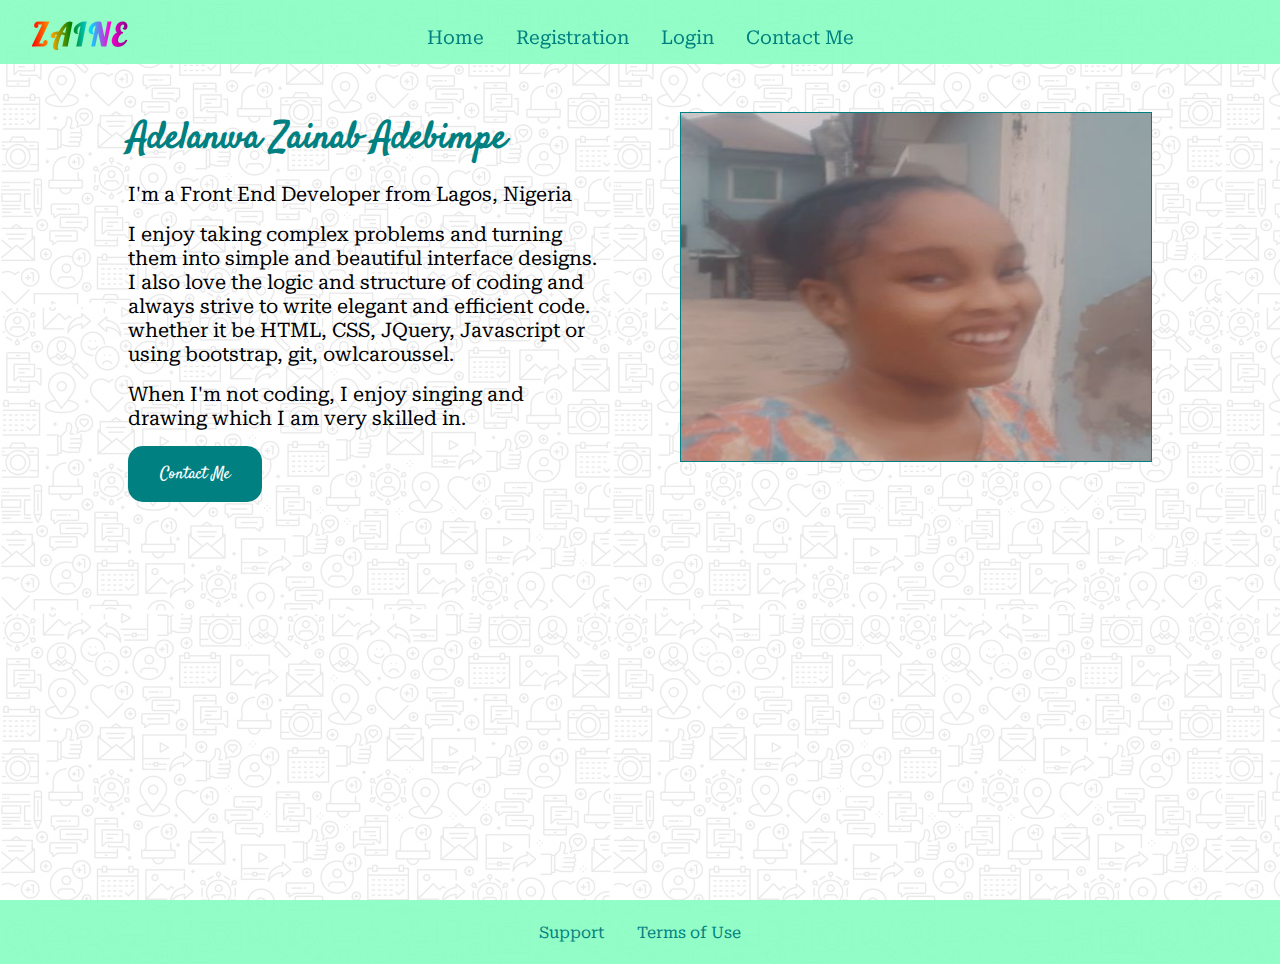
==== commit d75ed3da: "all fixed" ====
--- a/index.html
+++ b/index.html
@@ -29,6 +29,7 @@
             <a href="./html/registration.html">Registration</a>
           </li>
           <li class="nav-link"><a href="./html/login.html">Login</a></li>
+          <li class="nav-link"><a href="./html/contact.html">Contact Me</a></li>
         </ul>
 
         <div class="social">
--- a/css/style.css
+++ b/css/style.css
@@ -96,10 +96,6 @@
 
 /* -------------------------- Nav closes--------------------- */
 
-/* .upper-container{
-    height: 100%;
-} */
-
 .container{
     width: 80%;
     height: 100vh;
@@ -146,7 +142,7 @@
 }
 
 .spin{
-    height: 350px;
+    height: 350px !important;
 }
 
 /*--------------Picture-------------------------------*/
@@ -217,7 +213,7 @@
 .container-cover{
     width: 70%;
     height: 100vh;
-    padding: 7rem 0 3rem 0;
+    padding: 5rem 0 3rem 0;
     margin: 0 auto;
 }
 
@@ -332,7 +328,7 @@
 }
 
 .collapse {
-    height: 25rem !important;
+    height: 27rem !important;
 }
 
 /* -----------x----------Toggle Closes--------x------------*/
@@ -367,11 +363,11 @@
 
     .container{
         gap: 0;
-        height: 100%;
+        height: auto;
     }
 
     .container-cover{
-        height: 100%;
+        height: auto;
     }
 
     .cover-style {
